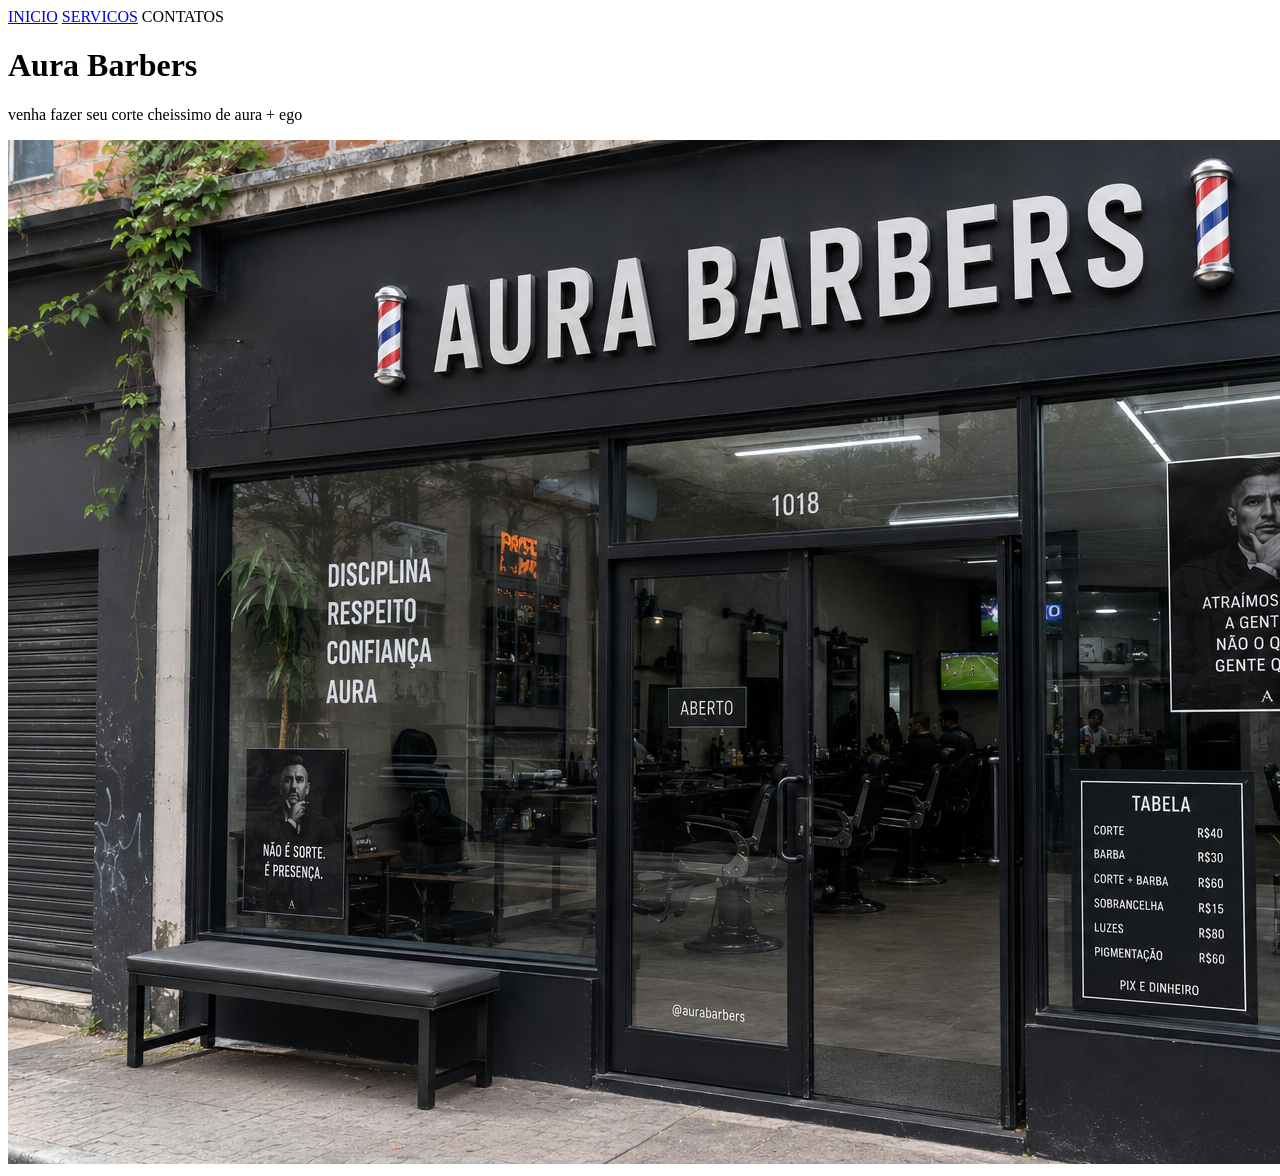
==== allan e luigi/index.html @ 2e59575a "Add files via upload" ====
<!DOCTYPE html>
<html lang="en">
    <head>
        <meta charset="UTF-8">
        <meta name="viewport" content="width=device-width, initial-scale=1.0">
        <title>Document</title>
    </head>
    <body>
        <div class="menu">
            <A href="index.html">INICIO</A>
            <A href="servicos.html" >SERVICOS</A>
            CONTATOS

        </div>
        <H1>Aura Barbers</H1>
        <p> venha fazer seu corte cheissimo de aura + ego</p>
        <img src="aura barber.png">
    </body>
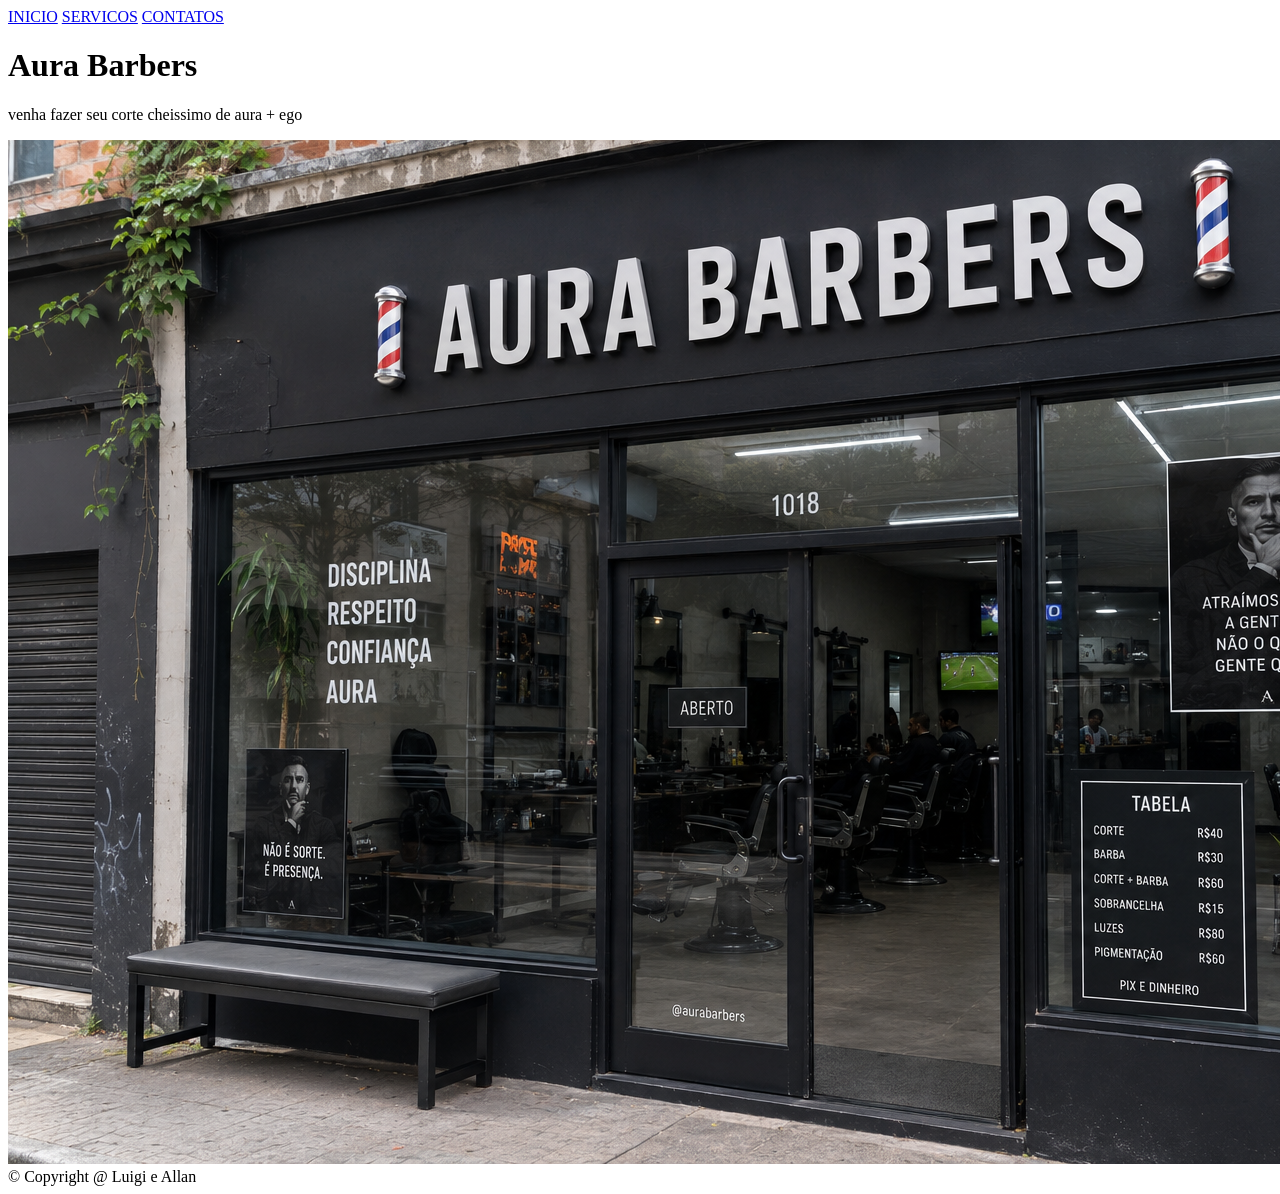
==== commit 06547335: "Update index.html" ====
--- a/allan e luigi/index.html
+++ b/allan e luigi/index.html
@@ -1,18 +1,23 @@
 <!DOCTYPE html>
-<html lang="en">
+<html lang="pt-br">
     <head>
         <meta charset="UTF-8">
         <meta name="viewport" content="width=device-width, initial-scale=1.0">
-        <title>Document</title>
+        <title>Barbearia Aura</title>
+        <link rel="stylesheet" href="style.css">
     </head>
     <body>
         <div class="menu">
             <A href="index.html">INICIO</A>
             <A href="servicos.html" >SERVICOS</A>
-            CONTATOS
+            <a href="contatos.html">CONTATOS</a>  
 
         </div>
         <H1>Aura Barbers</H1>
         <p> venha fazer seu corte cheissimo de aura + ego</p>
         <img src="aura barber.png">
-    </body>+        <footer>
+            &copy; Copyright @ Luigi e Allan
+        </footer>
+    </body>
+</html>
